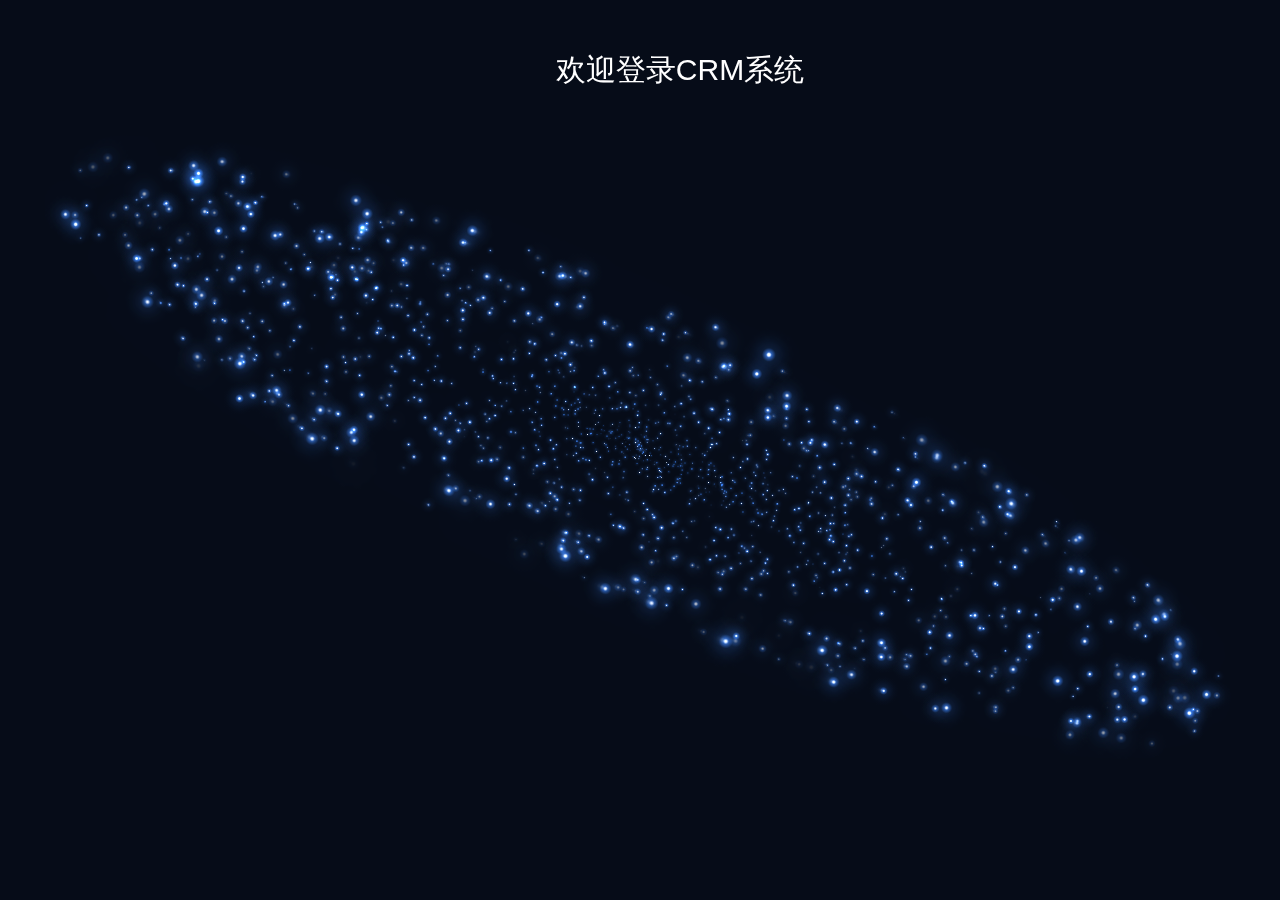
==== index.html @ c1e98ef8 "154554545" ====
<!DOCTYPE html><html><head><meta charset=utf-8><title>浙江东经科技股份有限公司-CRM</title><meta name=keywords content=纸盒包装设计,纸箱设计,纸包装设计,纸箱包装设计,纸箱外包装设计,整体包装,整体包装设计,整体包装解决方案,家具纸箱设计,异形包装,异形包装盒,异形包装盒设计,家用电器包装盒设计,电子产品包装盒设计,汽车配件包装设计,汽车配件包装盒,汽车配件包装盒设计,五金工具包装设计,文具纸包装设计,浙江温州东经包装有限公司><meta name=description content=浙江东经科技股份有限公司，打造中小企业降本提效、价值倍增的包装供应链服务平台><link rel=stylesheet type=text/css href=/static/css/font-awesome/css/font-awesome.min.css><link rel=bookmark type=image/x-icon href=/static/favicon.ico><link rel="shortcut icon" href=/static/favicon.ico><link href=/static/css/app.1588dbef709481d52d2197d23717e43c.css rel=stylesheet></head><body><div id=app></div><script type=text/javascript src=/static/js/manifest.92b2271318fe818ae261.js></script><script type=text/javascript src=/static/js/vendor.56633ea80e5262fa940e.js></script><script type=text/javascript src=/static/js/app.3ecdd04c55f106ee1e23.js></script></body></html>
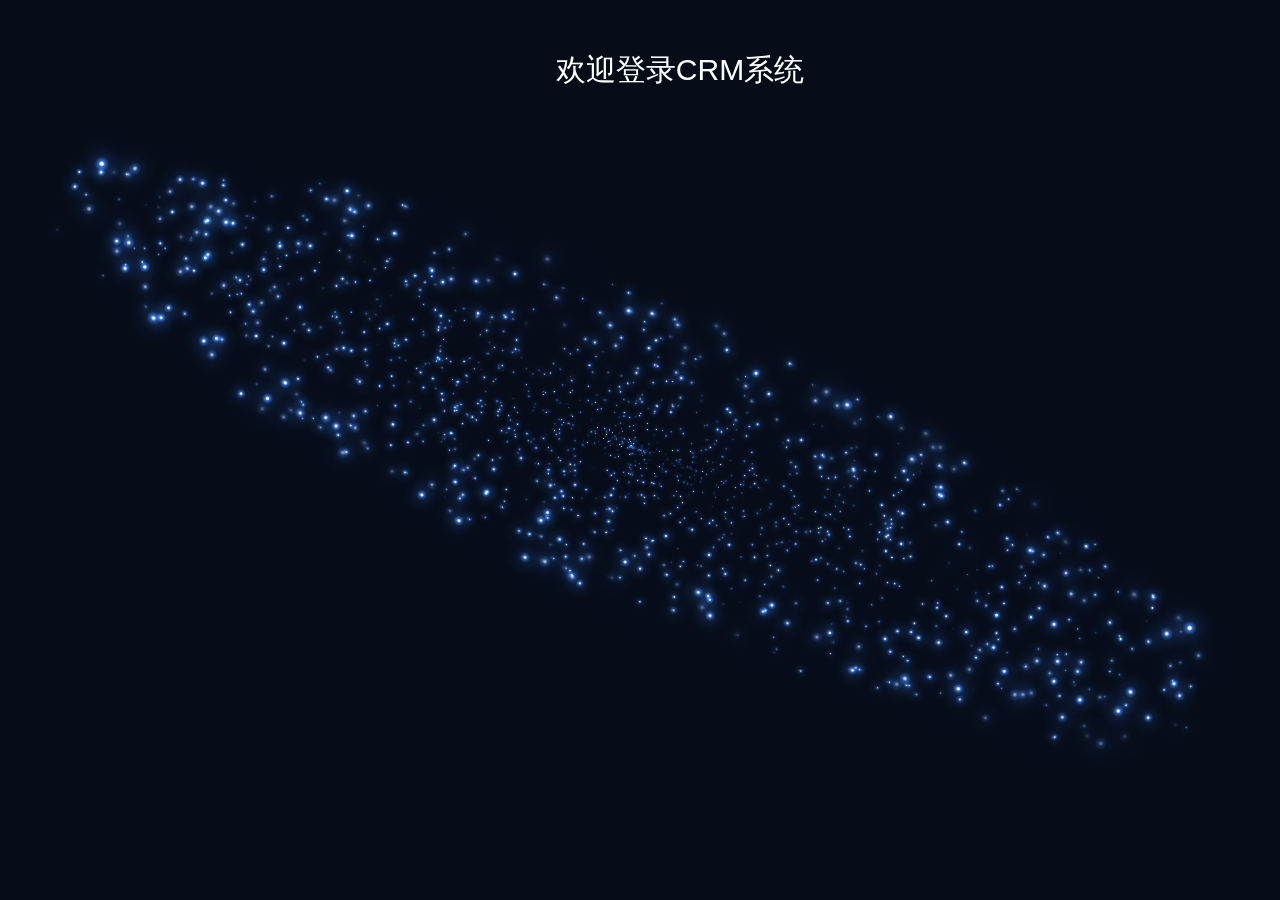
==== commit f4893b8e: "方式的发生大幅度" ====
--- a/index.html
+++ b/index.html
@@ -1 +1 @@
-<!DOCTYPE html><html><head><meta charset=utf-8><title>浙江东经科技股份有限公司-CRM</title><meta name=keywords content=纸盒包装设计,纸箱设计,纸包装设计,纸箱包装设计,纸箱外包装设计,整体包装,整体包装设计,整体包装解决方案,家具纸箱设计,异形包装,异形包装盒,异形包装盒设计,家用电器包装盒设计,电子产品包装盒设计,汽车配件包装设计,汽车配件包装盒,汽车配件包装盒设计,五金工具包装设计,文具纸包装设计,浙江温州东经包装有限公司><meta name=description content=浙江东经科技股份有限公司，打造中小企业降本提效、价值倍增的包装供应链服务平台><link rel=stylesheet type=text/css href=/static/css/font-awesome/css/font-awesome.min.css><link rel=bookmark type=image/x-icon href=/static/favicon.ico><link rel="shortcut icon" href=/static/favicon.ico><link href=/static/css/app.1588dbef709481d52d2197d23717e43c.css rel=stylesheet></head><body><div id=app></div><script type=text/javascript src=/static/js/manifest.92b2271318fe818ae261.js></script><script type=text/javascript src=/static/js/vendor.56633ea80e5262fa940e.js></script><script type=text/javascript src=/static/js/app.3ecdd04c55f106ee1e23.js></script></body></html>+<!DOCTYPE html><html><head><meta charset=utf-8><title>浙江东经科技股份有限公司-CRM</title><meta name=keywords content=纸盒包装设计,纸箱设计,纸包装设计,纸箱包装设计,纸箱外包装设计,整体包装,整体包装设计,整体包装解决方案,家具纸箱设计,异形包装,异形包装盒,异形包装盒设计,家用电器包装盒设计,电子产品包装盒设计,汽车配件包装设计,汽车配件包装盒,汽车配件包装盒设计,五金工具包装设计,文具纸包装设计,浙江温州东经包装有限公司><meta name=description content=浙江东经科技股份有限公司，打造中小企业降本提效、价值倍增的包装供应链服务平台><link rel=stylesheet type=text/css href=/static/css/font-awesome/css/font-awesome.min.css><link rel=bookmark type=image/x-icon href=/static/favicon.ico><link rel="shortcut icon" href=/static/favicon.ico><link href=/static/css/app.1588dbef709481d52d2197d23717e43c.css rel=stylesheet></head><body><div id=app></div><script type=text/javascript src=/static/js/manifest.1d7d9214e81a4f2051f8.js></script><script type=text/javascript src=/static/js/vendor.56633ea80e5262fa940e.js></script><script type=text/javascript src=/static/js/app.2dc0b9d951efc89e2563.js></script></body></html>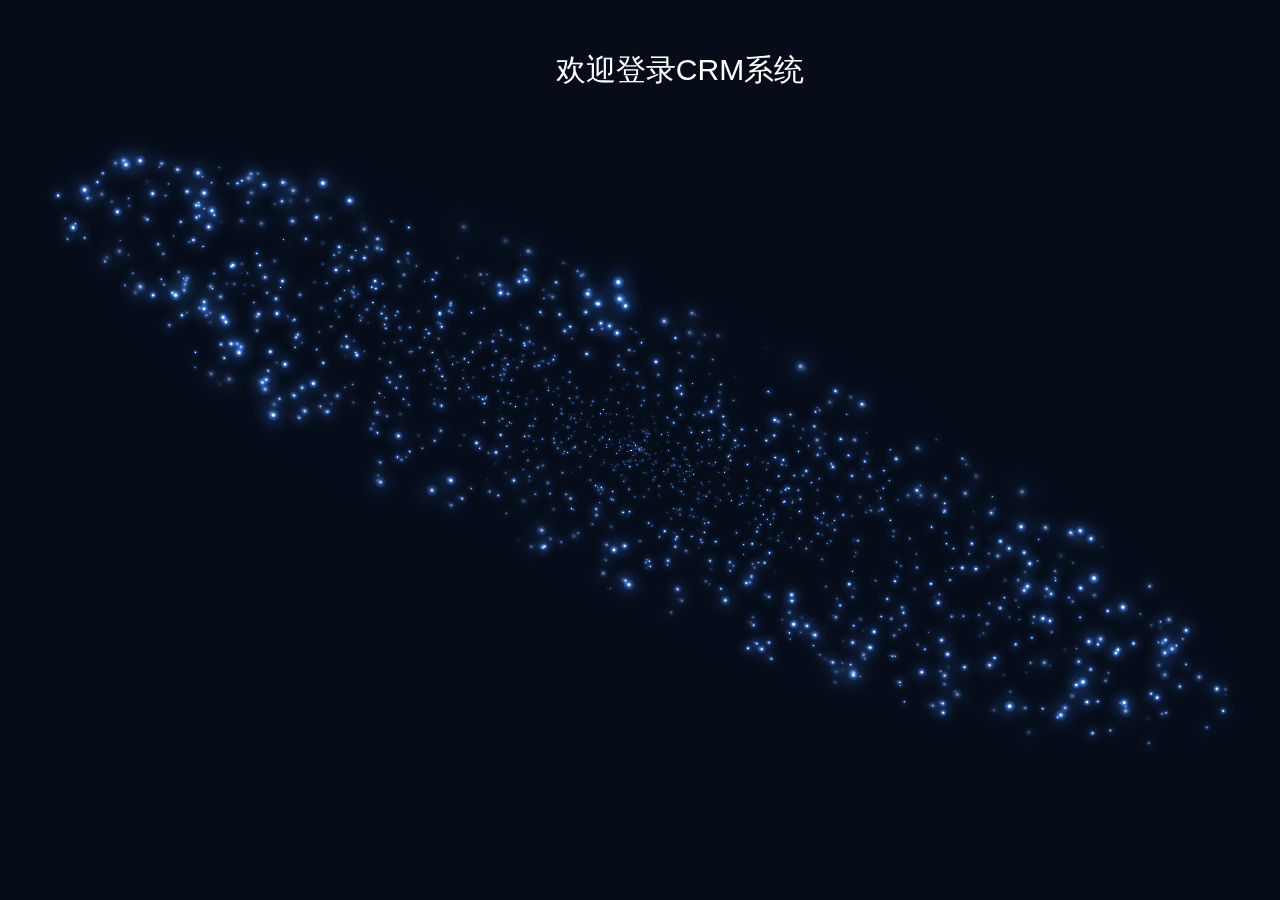
==== commit 4f80aa00: "是电风扇高飞股份公司" ====
--- a/index.html
+++ b/index.html
@@ -1 +1 @@
-<!DOCTYPE html><html><head><meta charset=utf-8><title>浙江东经科技股份有限公司-CRM</title><meta name=keywords content=纸盒包装设计,纸箱设计,纸包装设计,纸箱包装设计,纸箱外包装设计,整体包装,整体包装设计,整体包装解决方案,家具纸箱设计,异形包装,异形包装盒,异形包装盒设计,家用电器包装盒设计,电子产品包装盒设计,汽车配件包装设计,汽车配件包装盒,汽车配件包装盒设计,五金工具包装设计,文具纸包装设计,浙江温州东经包装有限公司><meta name=description content=浙江东经科技股份有限公司，打造中小企业降本提效、价值倍增的包装供应链服务平台><link rel=stylesheet type=text/css href=/static/css/font-awesome/css/font-awesome.min.css><link rel=bookmark type=image/x-icon href=/static/favicon.ico><link rel="shortcut icon" href=/static/favicon.ico><link href=/static/css/app.1588dbef709481d52d2197d23717e43c.css rel=stylesheet></head><body><div id=app></div><script type=text/javascript src=/static/js/manifest.1d7d9214e81a4f2051f8.js></script><script type=text/javascript src=/static/js/vendor.56633ea80e5262fa940e.js></script><script type=text/javascript src=/static/js/app.2dc0b9d951efc89e2563.js></script></body></html>+<!DOCTYPE html><html><head><meta charset=utf-8><title>浙江东经科技股份有限公司-CRM</title><meta name=keywords content=纸盒包装设计,纸箱设计,纸包装设计,纸箱包装设计,纸箱外包装设计,整体包装,整体包装设计,整体包装解决方案,家具纸箱设计,异形包装,异形包装盒,异形包装盒设计,家用电器包装盒设计,电子产品包装盒设计,汽车配件包装设计,汽车配件包装盒,汽车配件包装盒设计,五金工具包装设计,文具纸包装设计,浙江温州东经包装有限公司><meta name=description content=浙江东经科技股份有限公司，打造中小企业降本提效、价值倍增的包装供应链服务平台><link rel=stylesheet type=text/css href=/static/css/font-awesome/css/font-awesome.min.css><link rel=bookmark type=image/x-icon href=/static/favicon.ico><link rel="shortcut icon" href=/static/favicon.ico><link href=/static/css/app.1588dbef709481d52d2197d23717e43c.css rel=stylesheet></head><body><div id=app></div><script type=text/javascript src=/static/js/manifest.2ccff0d6de56184c83d0.js></script><script type=text/javascript src=/static/js/vendor.56633ea80e5262fa940e.js></script><script type=text/javascript src=/static/js/app.8fd188320db1fc742211.js></script></body></html>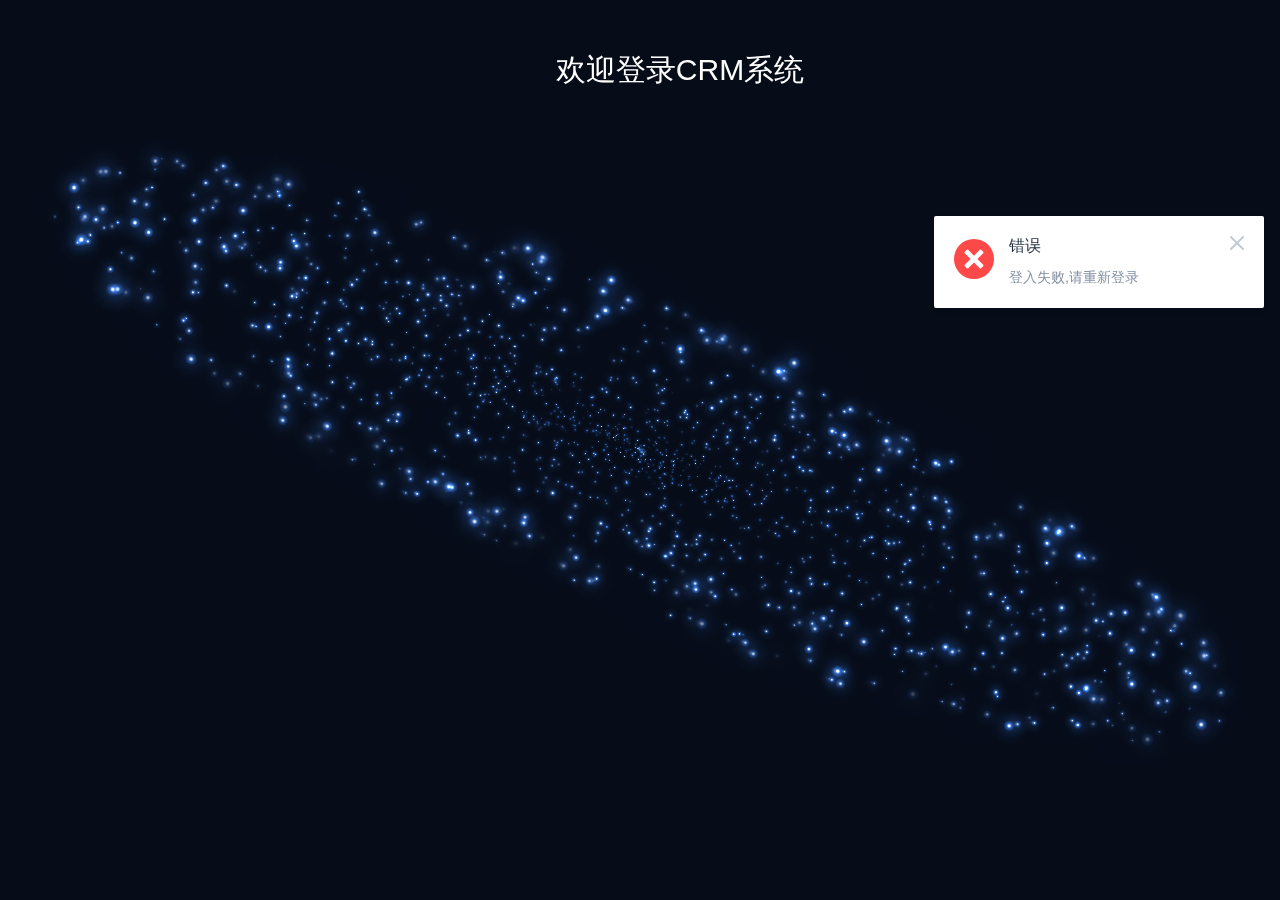
==== commit 1083e83b: "法国的风格的非官方大哥" ====
--- a/index.html
+++ b/index.html
@@ -1 +1 @@
-<!DOCTYPE html><html><head><meta charset=utf-8><title>浙江东经科技股份有限公司-CRM</title><meta name=keywords content=纸盒包装设计,纸箱设计,纸包装设计,纸箱包装设计,纸箱外包装设计,整体包装,整体包装设计,整体包装解决方案,家具纸箱设计,异形包装,异形包装盒,异形包装盒设计,家用电器包装盒设计,电子产品包装盒设计,汽车配件包装设计,汽车配件包装盒,汽车配件包装盒设计,五金工具包装设计,文具纸包装设计,浙江温州东经包装有限公司><meta name=description content=浙江东经科技股份有限公司，打造中小企业降本提效、价值倍增的包装供应链服务平台><link rel=stylesheet type=text/css href=/static/css/font-awesome/css/font-awesome.min.css><link rel=bookmark type=image/x-icon href=/static/favicon.ico><link rel="shortcut icon" href=/static/favicon.ico><link href=/static/css/app.1588dbef709481d52d2197d23717e43c.css rel=stylesheet></head><body><div id=app></div><script type=text/javascript src=/static/js/manifest.2ccff0d6de56184c83d0.js></script><script type=text/javascript src=/static/js/vendor.56633ea80e5262fa940e.js></script><script type=text/javascript src=/static/js/app.8fd188320db1fc742211.js></script></body></html>+<!DOCTYPE html><html><head><meta charset=utf-8><title>浙江东经科技股份有限公司-CRM</title><meta name=keywords content=纸盒包装设计,纸箱设计,纸包装设计,纸箱包装设计,纸箱外包装设计,整体包装,整体包装设计,整体包装解决方案,家具纸箱设计,异形包装,异形包装盒,异形包装盒设计,家用电器包装盒设计,电子产品包装盒设计,汽车配件包装设计,汽车配件包装盒,汽车配件包装盒设计,五金工具包装设计,文具纸包装设计,浙江温州东经包装有限公司><meta name=description content=浙江东经科技股份有限公司，打造中小企业降本提效、价值倍增的包装供应链服务平台><link rel=stylesheet type=text/css href=/static/css/font-awesome/css/font-awesome.min.css><link rel=bookmark type=image/x-icon href=/static/favicon.ico><link rel="shortcut icon" href=/static/favicon.ico><link href=/static/css/app.1588dbef709481d52d2197d23717e43c.css rel=stylesheet></head><body><div id=app></div><script type=text/javascript src=/static/js/manifest.0f29f51fab5f3aeeabf6.js></script><script type=text/javascript src=/static/js/vendor.624f87760a8bc3b49630.js></script><script type=text/javascript src=/static/js/app.cc9605a1f99f9515d9ea.js></script></body></html>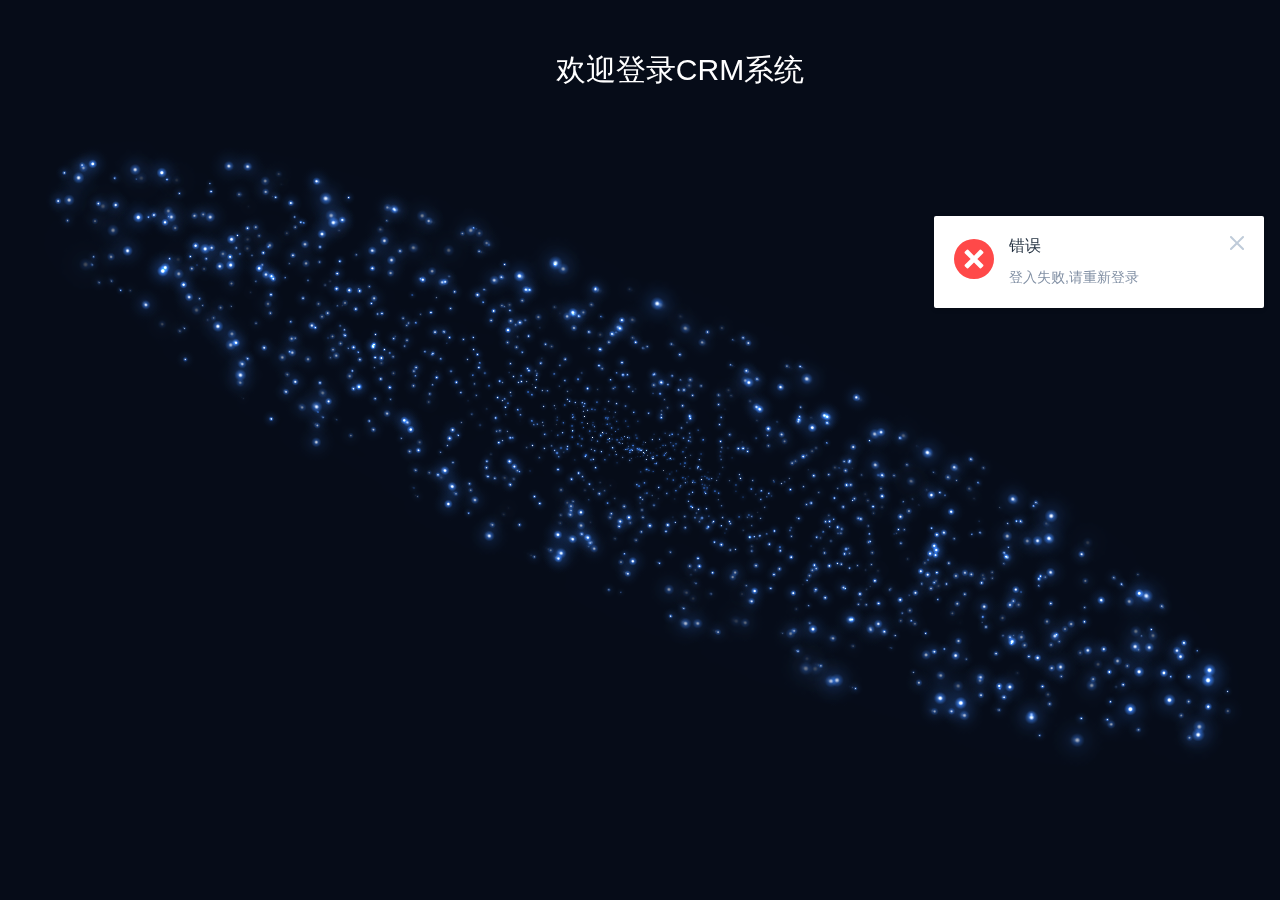
==== commit 24f46d40: "发斯蒂芬斯蒂芬" ====
--- a/index.html
+++ b/index.html
@@ -1 +1 @@
-<!DOCTYPE html><html><head><meta charset=utf-8><title>浙江东经科技股份有限公司-CRM</title><meta name=keywords content=纸盒包装设计,纸箱设计,纸包装设计,纸箱包装设计,纸箱外包装设计,整体包装,整体包装设计,整体包装解决方案,家具纸箱设计,异形包装,异形包装盒,异形包装盒设计,家用电器包装盒设计,电子产品包装盒设计,汽车配件包装设计,汽车配件包装盒,汽车配件包装盒设计,五金工具包装设计,文具纸包装设计,浙江温州东经包装有限公司><meta name=description content=浙江东经科技股份有限公司，打造中小企业降本提效、价值倍增的包装供应链服务平台><link rel=stylesheet type=text/css href=/static/css/font-awesome/css/font-awesome.min.css><link rel=bookmark type=image/x-icon href=/static/favicon.ico><link rel="shortcut icon" href=/static/favicon.ico><link href=/static/css/app.1588dbef709481d52d2197d23717e43c.css rel=stylesheet></head><body><div id=app></div><script type=text/javascript src=/static/js/manifest.0f29f51fab5f3aeeabf6.js></script><script type=text/javascript src=/static/js/vendor.624f87760a8bc3b49630.js></script><script type=text/javascript src=/static/js/app.cc9605a1f99f9515d9ea.js></script></body></html>+<!DOCTYPE html><html><head><meta charset=utf-8><title>浙江东经科技股份有限公司-CRM</title><meta name=keywords content=纸盒包装设计,纸箱设计,纸包装设计,纸箱包装设计,纸箱外包装设计,整体包装,整体包装设计,整体包装解决方案,家具纸箱设计,异形包装,异形包装盒,异形包装盒设计,家用电器包装盒设计,电子产品包装盒设计,汽车配件包装设计,汽车配件包装盒,汽车配件包装盒设计,五金工具包装设计,文具纸包装设计,浙江温州东经包装有限公司><meta name=description content=浙江东经科技股份有限公司，打造中小企业降本提效、价值倍增的包装供应链服务平台><link rel=stylesheet type=text/css href=/static/css/font-awesome/css/font-awesome.min.css><link rel=bookmark type=image/x-icon href=/static/favicon.ico><link rel="shortcut icon" href=/static/favicon.ico><link href=/static/css/app.1588dbef709481d52d2197d23717e43c.css rel=stylesheet></head><body><div id=app></div><script type=text/javascript src=/static/js/manifest.2fcd9d926cc0cd6b5169.js></script><script type=text/javascript src=/static/js/vendor.624f87760a8bc3b49630.js></script><script type=text/javascript src=/static/js/app.0e8d4c44e810aa048a4c.js></script></body></html>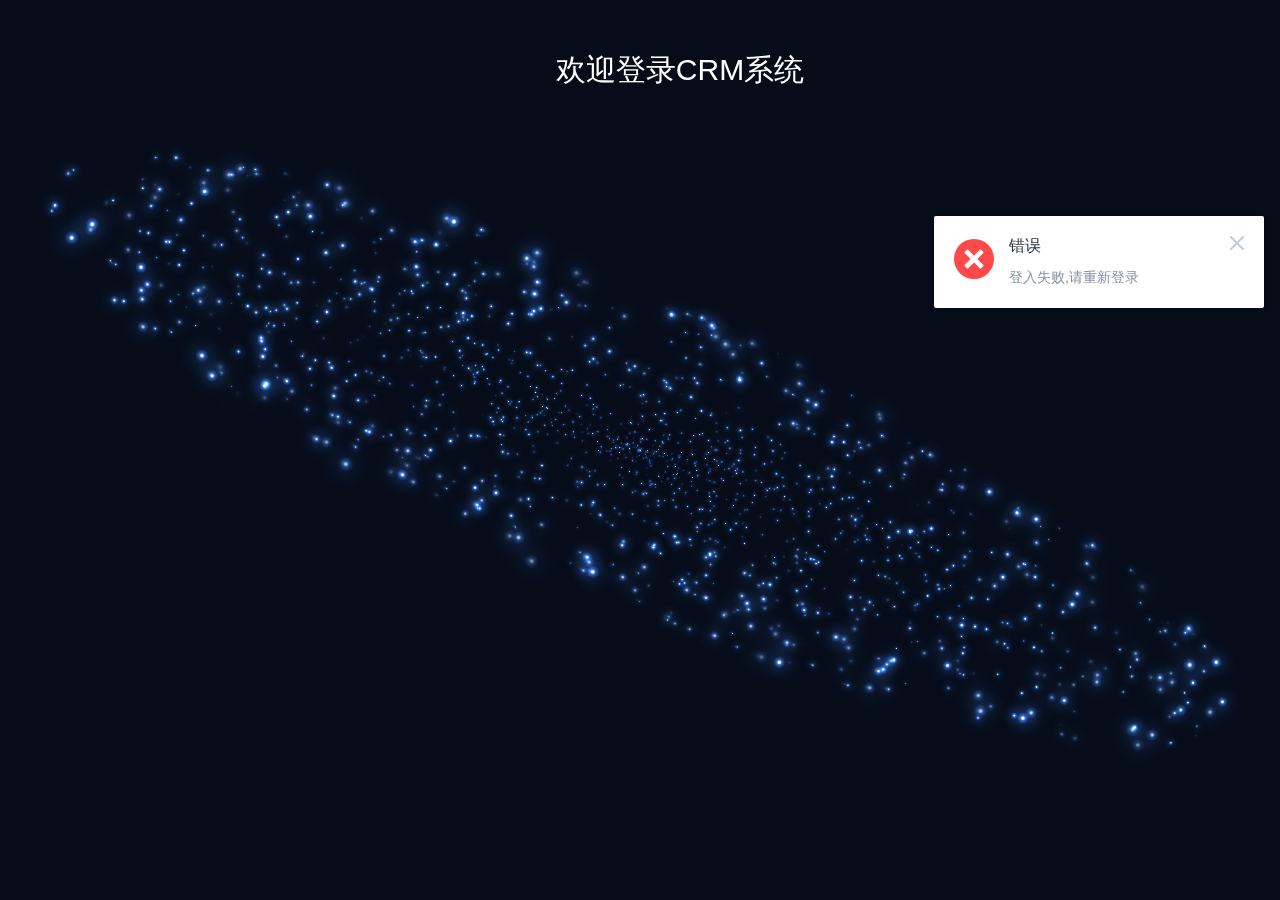
==== commit d83e82b9: "合格后风格" ====
--- a/index.html
+++ b/index.html
@@ -1 +1 @@
-<!DOCTYPE html><html><head><meta charset=utf-8><title>浙江东经科技股份有限公司-CRM</title><meta name=keywords content=纸盒包装设计,纸箱设计,纸包装设计,纸箱包装设计,纸箱外包装设计,整体包装,整体包装设计,整体包装解决方案,家具纸箱设计,异形包装,异形包装盒,异形包装盒设计,家用电器包装盒设计,电子产品包装盒设计,汽车配件包装设计,汽车配件包装盒,汽车配件包装盒设计,五金工具包装设计,文具纸包装设计,浙江温州东经包装有限公司><meta name=description content=浙江东经科技股份有限公司，打造中小企业降本提效、价值倍增的包装供应链服务平台><link rel=stylesheet type=text/css href=/static/css/font-awesome/css/font-awesome.min.css><link rel=bookmark type=image/x-icon href=/static/favicon.ico><link rel="shortcut icon" href=/static/favicon.ico><link href=/static/css/app.1588dbef709481d52d2197d23717e43c.css rel=stylesheet></head><body><div id=app></div><script type=text/javascript src=/static/js/manifest.2fcd9d926cc0cd6b5169.js></script><script type=text/javascript src=/static/js/vendor.624f87760a8bc3b49630.js></script><script type=text/javascript src=/static/js/app.0e8d4c44e810aa048a4c.js></script></body></html>+<!DOCTYPE html><html><head><meta charset=utf-8><title>浙江东经科技股份有限公司-CRM</title><meta name=keywords content=纸盒包装设计,纸箱设计,纸包装设计,纸箱包装设计,纸箱外包装设计,整体包装,整体包装设计,整体包装解决方案,家具纸箱设计,异形包装,异形包装盒,异形包装盒设计,家用电器包装盒设计,电子产品包装盒设计,汽车配件包装设计,汽车配件包装盒,汽车配件包装盒设计,五金工具包装设计,文具纸包装设计,浙江温州东经包装有限公司><meta name=description content=浙江东经科技股份有限公司，打造中小企业降本提效、价值倍增的包装供应链服务平台><link rel=stylesheet type=text/css href=/static/css/font-awesome/css/font-awesome.min.css><link rel=bookmark type=image/x-icon href=/static/favicon.ico><link rel="shortcut icon" href=/static/favicon.ico><link href=/static/css/app.1588dbef709481d52d2197d23717e43c.css rel=stylesheet></head><body><div id=app></div><script type=text/javascript src=/static/js/manifest.1587a98b6ed359871246.js></script><script type=text/javascript src=/static/js/vendor.624f87760a8bc3b49630.js></script><script type=text/javascript src=/static/js/app.35eec8e0c97e3e3b9367.js></script></body></html>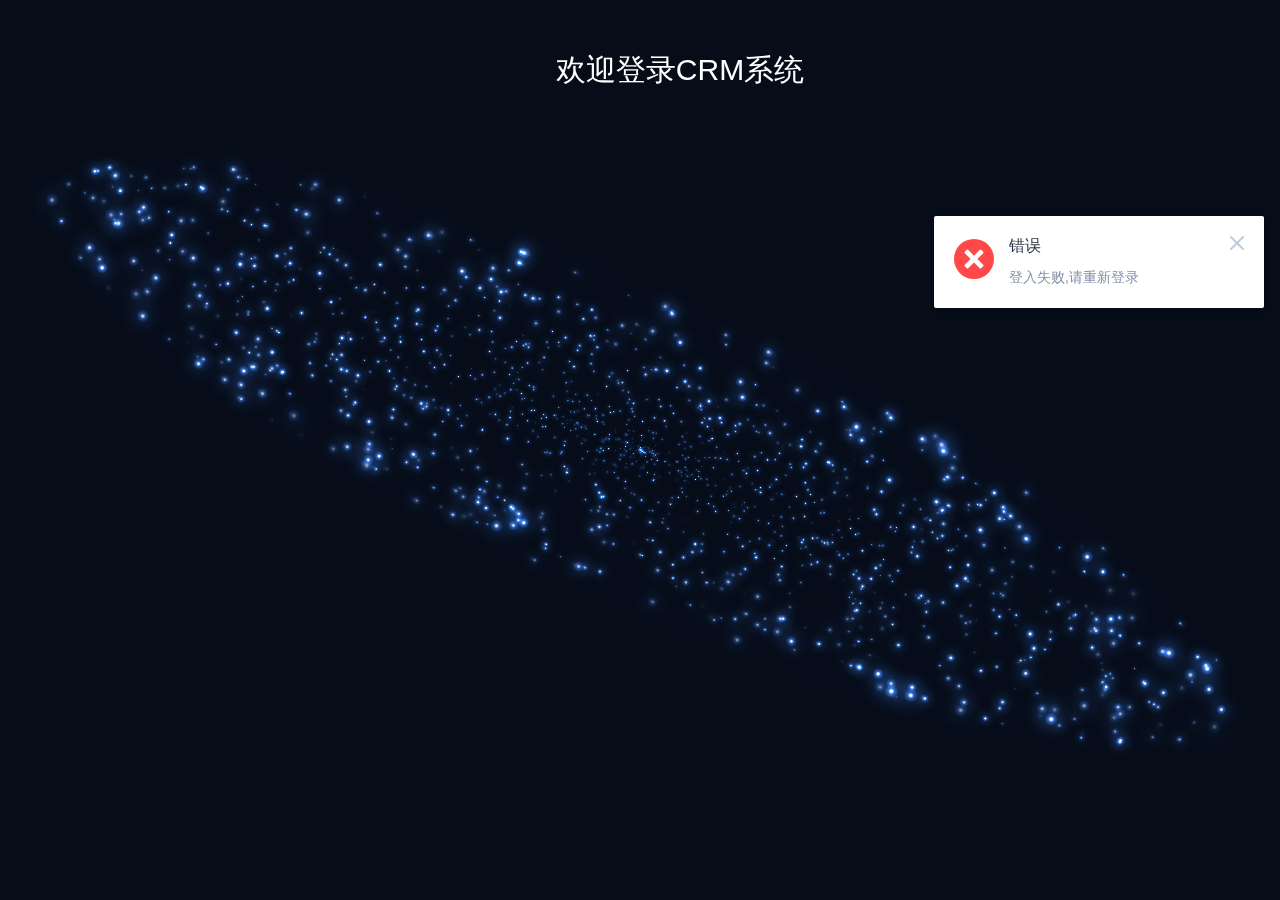
==== commit 486f4aa6: "4565" ====
--- a/index.html
+++ b/index.html
@@ -1 +1 @@
-<!DOCTYPE html><html><head><meta charset=utf-8><title>浙江东经科技股份有限公司-CRM</title><meta name=keywords content=纸盒包装设计,纸箱设计,纸包装设计,纸箱包装设计,纸箱外包装设计,整体包装,整体包装设计,整体包装解决方案,家具纸箱设计,异形包装,异形包装盒,异形包装盒设计,家用电器包装盒设计,电子产品包装盒设计,汽车配件包装设计,汽车配件包装盒,汽车配件包装盒设计,五金工具包装设计,文具纸包装设计,浙江温州东经包装有限公司><meta name=description content=浙江东经科技股份有限公司，打造中小企业降本提效、价值倍增的包装供应链服务平台><link rel=stylesheet type=text/css href=/static/css/font-awesome/css/font-awesome.min.css><link rel=bookmark type=image/x-icon href=/static/favicon.ico><link rel="shortcut icon" href=/static/favicon.ico><link href=/static/css/app.1588dbef709481d52d2197d23717e43c.css rel=stylesheet></head><body><div id=app></div><script type=text/javascript src=/static/js/manifest.1587a98b6ed359871246.js></script><script type=text/javascript src=/static/js/vendor.624f87760a8bc3b49630.js></script><script type=text/javascript src=/static/js/app.35eec8e0c97e3e3b9367.js></script></body></html>+<!DOCTYPE html><html><head><meta charset=utf-8><title>浙江东经科技股份有限公司-CRM</title><meta name=keywords content=纸盒包装设计,纸箱设计,纸包装设计,纸箱包装设计,纸箱外包装设计,整体包装,整体包装设计,整体包装解决方案,家具纸箱设计,异形包装,异形包装盒,异形包装盒设计,家用电器包装盒设计,电子产品包装盒设计,汽车配件包装设计,汽车配件包装盒,汽车配件包装盒设计,五金工具包装设计,文具纸包装设计,浙江温州东经包装有限公司><meta name=description content=浙江东经科技股份有限公司，打造中小企业降本提效、价值倍增的包装供应链服务平台><link rel=stylesheet type=text/css href=/static/css/font-awesome/css/font-awesome.min.css><link rel=bookmark type=image/x-icon href=/static/favicon.ico><link rel="shortcut icon" href=/static/favicon.ico><link href=/static/css/app.1588dbef709481d52d2197d23717e43c.css rel=stylesheet></head><body><div id=app></div><script type=text/javascript src=/static/js/manifest.87ce0364ca2809bb8824.js></script><script type=text/javascript src=/static/js/vendor.624f87760a8bc3b49630.js></script><script type=text/javascript src=/static/js/app.624a0651ded4ce7feb74.js></script></body></html>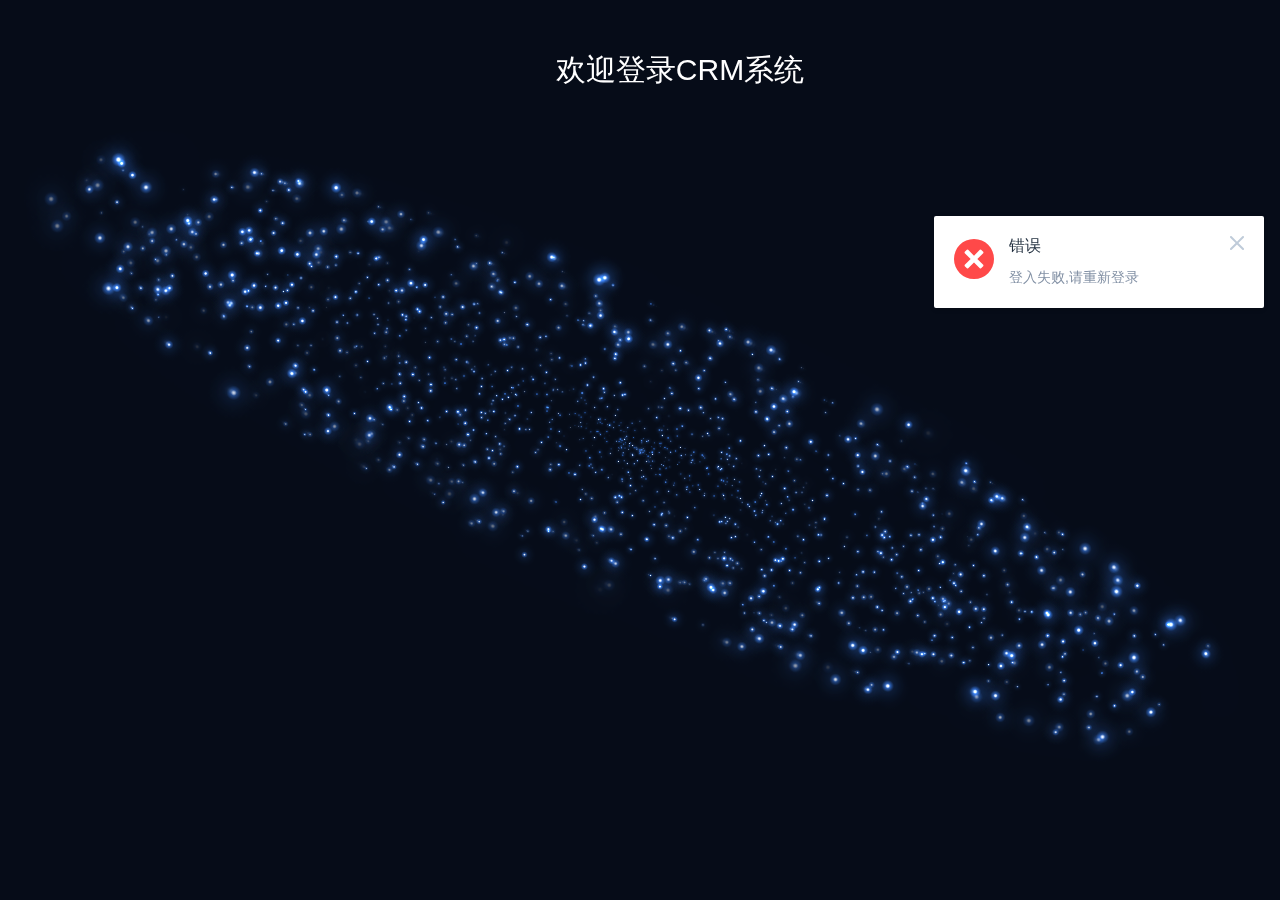
==== commit 499d3ccf: "55555" ====
--- a/index.html
+++ b/index.html
@@ -1 +1 @@
-<!DOCTYPE html><html><head><meta charset=utf-8><title>浙江东经科技股份有限公司-CRM</title><meta name=keywords content=纸盒包装设计,纸箱设计,纸包装设计,纸箱包装设计,纸箱外包装设计,整体包装,整体包装设计,整体包装解决方案,家具纸箱设计,异形包装,异形包装盒,异形包装盒设计,家用电器包装盒设计,电子产品包装盒设计,汽车配件包装设计,汽车配件包装盒,汽车配件包装盒设计,五金工具包装设计,文具纸包装设计,浙江温州东经包装有限公司><meta name=description content=浙江东经科技股份有限公司，打造中小企业降本提效、价值倍增的包装供应链服务平台><link rel=stylesheet type=text/css href=/static/css/font-awesome/css/font-awesome.min.css><link rel=bookmark type=image/x-icon href=/static/favicon.ico><link rel="shortcut icon" href=/static/favicon.ico><link href=/static/css/app.1588dbef709481d52d2197d23717e43c.css rel=stylesheet></head><body><div id=app></div><script type=text/javascript src=/static/js/manifest.87ce0364ca2809bb8824.js></script><script type=text/javascript src=/static/js/vendor.624f87760a8bc3b49630.js></script><script type=text/javascript src=/static/js/app.624a0651ded4ce7feb74.js></script></body></html>+<!DOCTYPE html><html><head><meta charset=utf-8><title>浙江东经科技股份有限公司-CRM</title><meta name=keywords content=纸盒包装设计,纸箱设计,纸包装设计,纸箱包装设计,纸箱外包装设计,整体包装,整体包装设计,整体包装解决方案,家具纸箱设计,异形包装,异形包装盒,异形包装盒设计,家用电器包装盒设计,电子产品包装盒设计,汽车配件包装设计,汽车配件包装盒,汽车配件包装盒设计,五金工具包装设计,文具纸包装设计,浙江温州东经包装有限公司><meta name=description content=浙江东经科技股份有限公司，打造中小企业降本提效、价值倍增的包装供应链服务平台><link rel=stylesheet type=text/css href=/static/css/font-awesome/css/font-awesome.min.css><link rel=bookmark type=image/x-icon href=/static/favicon.ico><link rel="shortcut icon" href=/static/favicon.ico><link href=/static/css/app.b28d06932d4723370ab9d973a14228d1.css rel=stylesheet></head><body><div id=app></div><script type=text/javascript src=/static/js/manifest.e774c57630f1c06e7e7c.js></script><script type=text/javascript src=/static/js/vendor.f5b36f995af6b9025ea2.js></script><script type=text/javascript src=/static/js/app.a7690b6def2fb7ee0627.js></script></body></html>